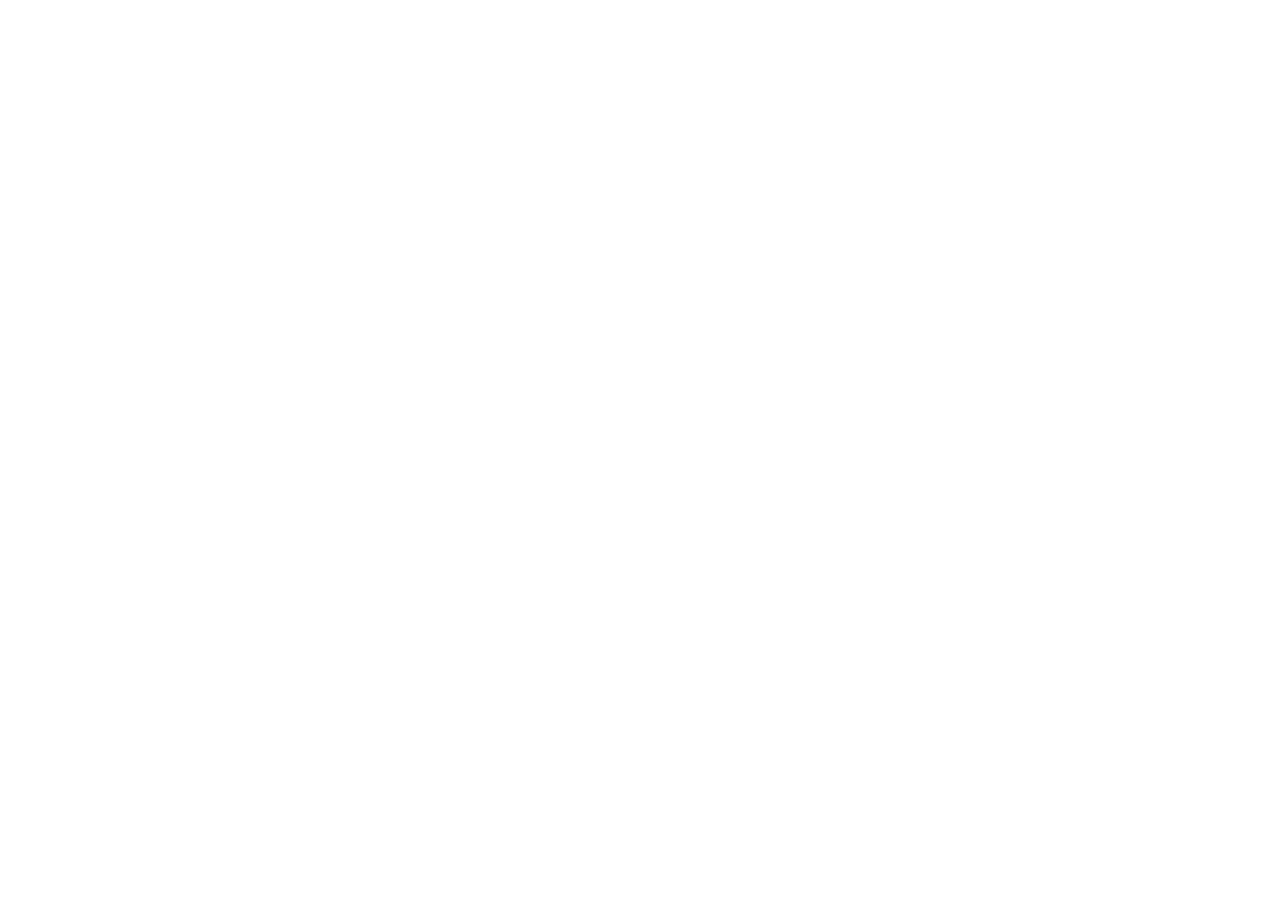
==== index.html @ 069c09ab "add basic website structure with files" ====
<!DOCTYPE html>
<html lang="en">
<head>
    <meta charset="UTF-8">
    <meta http-equiv="X-UA-Compatible" content="IE=edge">
    <meta name="viewport" content="width=device-width, initial-scale=1.0">
    <title>Outdoor Adventures</title>
</head>
<body>
    
</body>
</html>
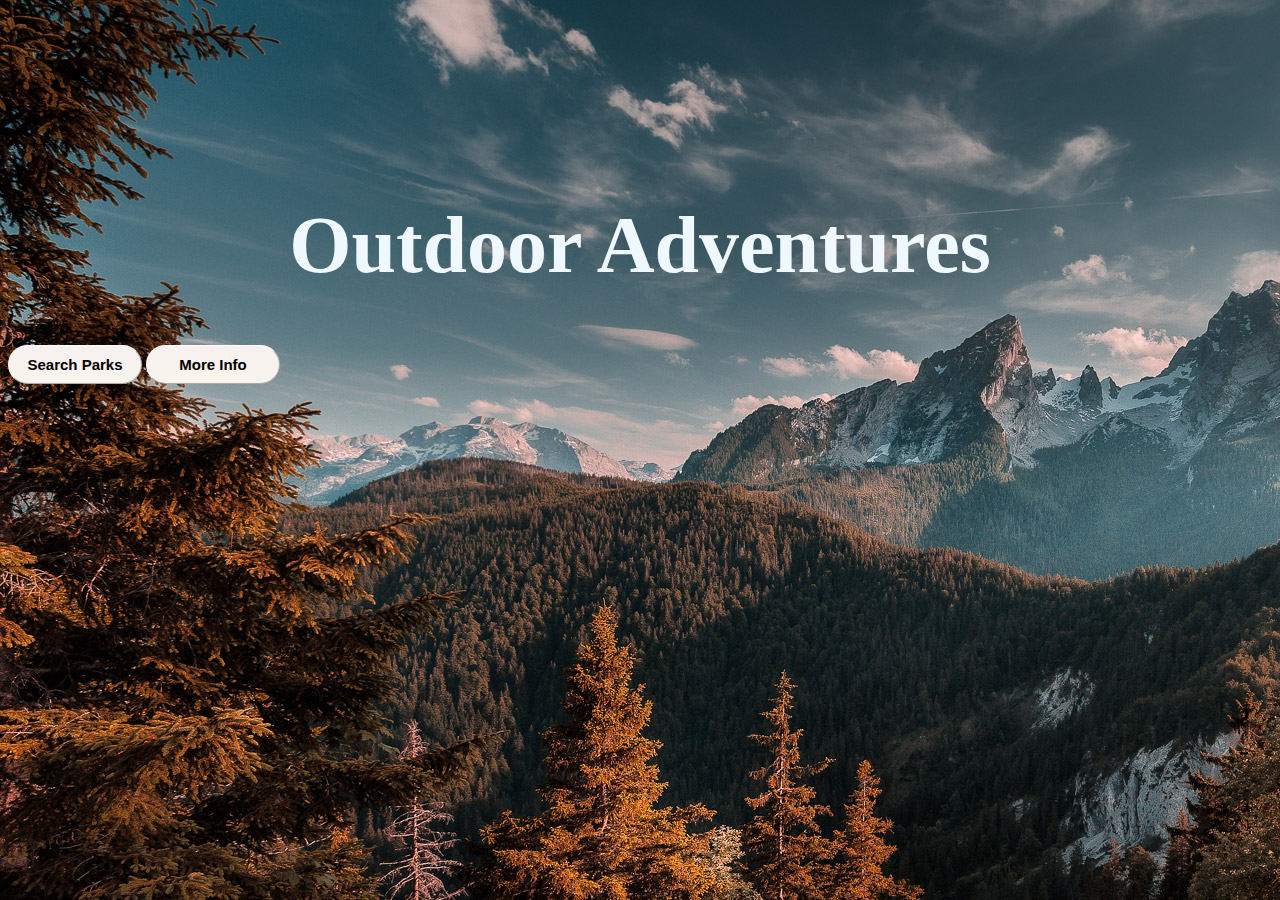
==== commit 0c403e51: "Organized files (created folder to store html files) / add backgroud image and buttons to index page" ====
--- a/index.html
+++ b/index.html
@@ -5,8 +5,13 @@
     <meta http-equiv="X-UA-Compatible" content="IE=edge">
     <meta name="viewport" content="width=device-width, initial-scale=1.0">
     <title>Outdoor Adventures</title>
+    <link rel="stylesheet" href="/style/index-styles.css">
 </head>
 <body>
-    
+    <main>
+        <h1>Outdoor Adventures</h1>
+        <button class="mainPgeBtn">Search Parks</button>
+        <button class="mainPgeBtn"">More Info</button>
+    </main>
 </body>
 </html>--- a/style/index-styles.css
+++ b/style/index-styles.css
@@ -0,0 +1,34 @@
+body {
+    background-image: url(/images/index-wallpaper.jpg);
+}
+
+h1 {
+    text-align: center;
+    font-size: 5em;
+    color: aliceblue;
+    margin-top: 2.5em;
+}
+
+
+
+
+.mainPgeBtn {
+    font-size:15px;
+    font-family:Arial;
+    width:134px;
+    height:39px;
+    border-width:1px;
+    color:rgba(0, 0, 0, 1);
+    border-color:rgba(255, 254, 254, 1);
+    font-weight:bold;
+    border-top-left-radius:42px;
+    border-top-right-radius:42px;
+    border-bottom-left-radius:42px;
+    border-bottom-right-radius:42px;
+    background:linear-gradient(rgba(246, 240, 240, 1), rgba(248, 244, 236, 1));
+  }
+  
+  .mainPgeBtn:hover {
+    background: linear-gradient(rgba(248, 244, 236, 1), rgba(246, 240, 240, 1));
+  }
+                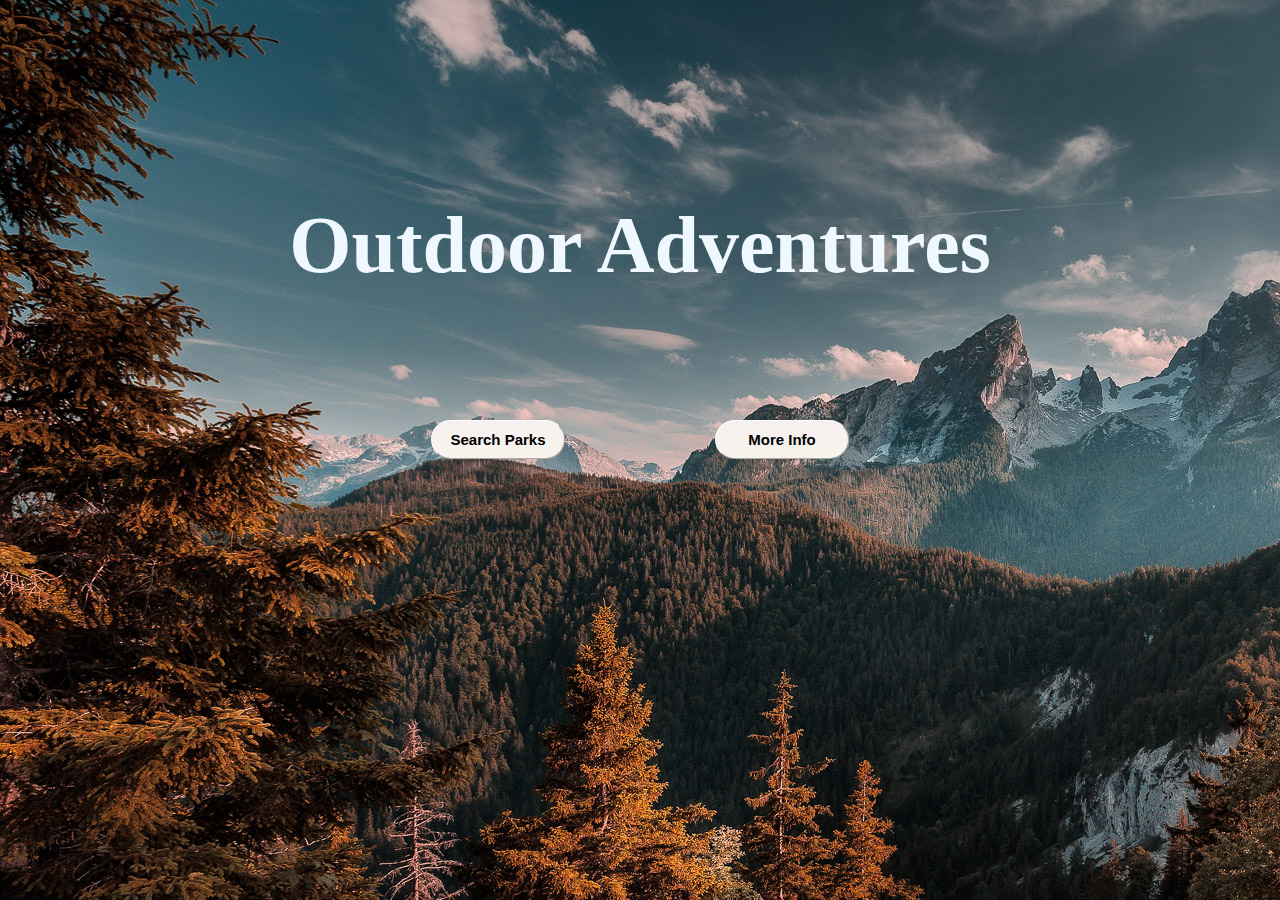
==== commit 39ea9c6f: "centered buttons on homepage, buttons are working properly" ====
--- a/index.html
+++ b/index.html
@@ -10,8 +10,12 @@
 <body>
     <main>
         <h1>Outdoor Adventures</h1>
-        <button class="mainPgeBtn">Search Parks</button>
-        <button class="mainPgeBtn"">More Info</button>
+
+        <div id="btnDiv"> <!--I have to do this to add css (centering buttons to html)-->
+            <button class="mainPgeBtn" onclick="window.location.href = 'http://127.0.0.1:5500/html-files/searchPage.html';">Search Parks</button>
+            <button class="mainPgeBtn" onclick="window.location.href = 'http://127.0.0.1:5500/html-files/infoPage.html';">More Info</button>
+        </div>
+
     </main>
 </body>
 </html>--- a/style/index-styles.css
+++ b/style/index-styles.css
@@ -8,9 +8,6 @@
     color: aliceblue;
     margin-top: 2.5em;
 }
-
-
-
 
 .mainPgeBtn {
     font-size:15px;
@@ -26,9 +23,15 @@
     border-bottom-left-radius:42px;
     border-bottom-right-radius:42px;
     background:linear-gradient(rgba(246, 240, 240, 1), rgba(248, 244, 236, 1));
+    margin: 5em;
   }
   
   .mainPgeBtn:hover {
     background: linear-gradient(rgba(248, 244, 236, 1), rgba(246, 240, 240, 1));
   }
+
+#btnDiv {
+    display: flex;
+    justify-content: center;
+}
                 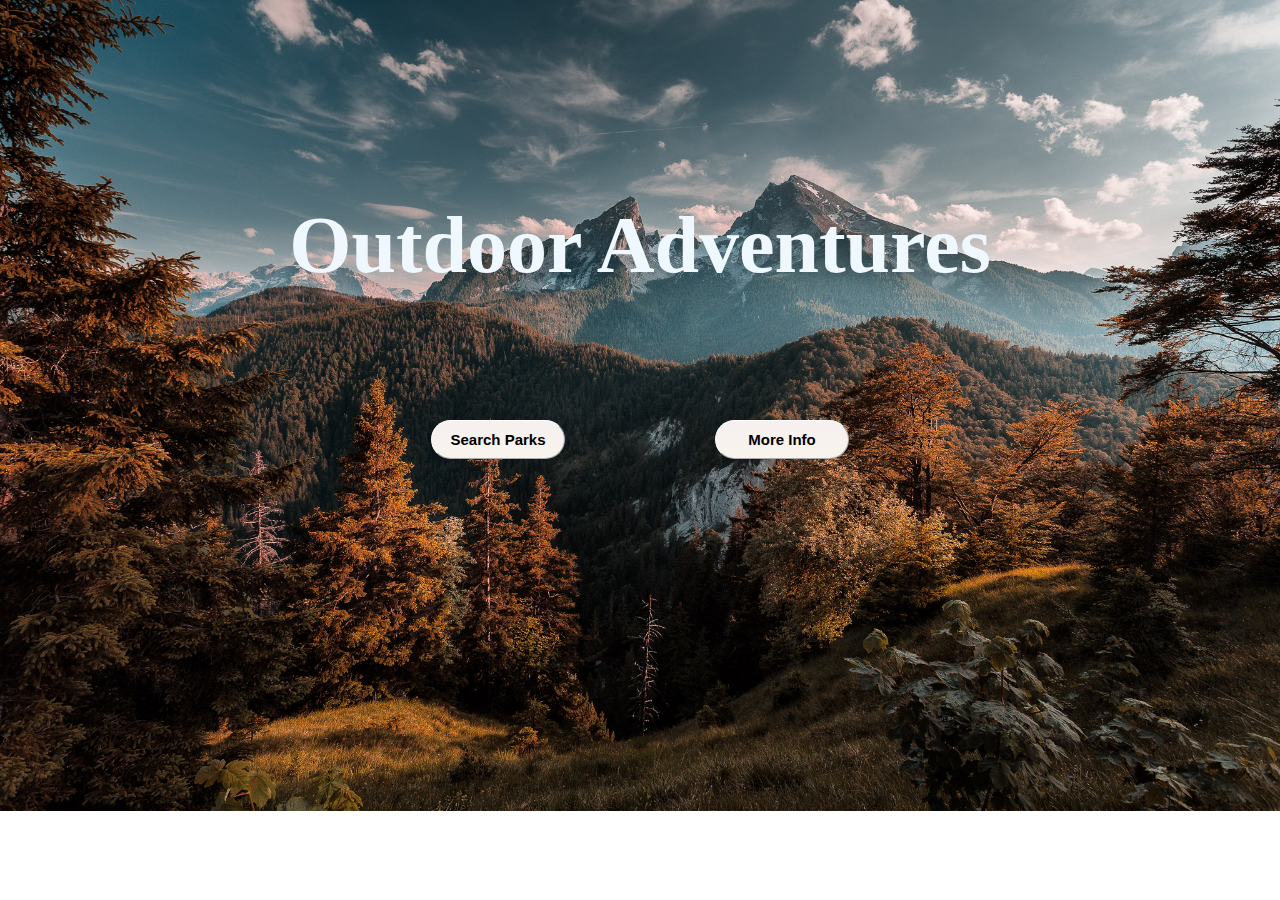
==== commit 7c9acd9b: "cleaned up search display and added a home button" ====
--- a/index.html
+++ b/index.html
@@ -6,14 +6,20 @@
     <meta name="viewport" content="width=device-width, initial-scale=1.0">
     <title>Outdoor Adventures</title>
     <link rel="stylesheet" href="/style/index-styles.css">
+    <script src="/scripts/index-script.js"></script>
 </head>
 <body>
     <main>
         <h1>Outdoor Adventures</h1>
 
         <div id="btnDiv"> <!--I have to do this to add css (centering buttons to html)-->
-            <button class="mainPgeBtn" onclick="window.location.href = 'http://127.0.0.1:5500/html-files/searchPage.html';">Search Parks</button>
-            <button class="mainPgeBtn" onclick="window.location.href = 'http://127.0.0.1:5500/html-files/infoPage.html';">More Info</button>
+            <a href="/html-files/searchPage.html">
+                <button id="parkSearchBtn" class="mainPgeBtn">Search Parks</button>
+            </a>
+            <a href="/html-files/infoPage.html">
+                <button id="moreInfoBtn" class="mainPgeBtn">More Info</button>
+            </a>
+
         </div>
 
     </main>
--- a/style/index-styles.css
+++ b/style/index-styles.css
@@ -1,5 +1,7 @@
 body {
     background-image: url(/images/index-wallpaper.jpg);
+    background-repeat: no-repeat;
+    background-size: cover;
 }
 
 h1 {
@@ -28,6 +30,7 @@
   
   .mainPgeBtn:hover {
     background: linear-gradient(rgba(248, 244, 236, 1), rgba(246, 240, 240, 1));
+
   }
 
 #btnDiv {
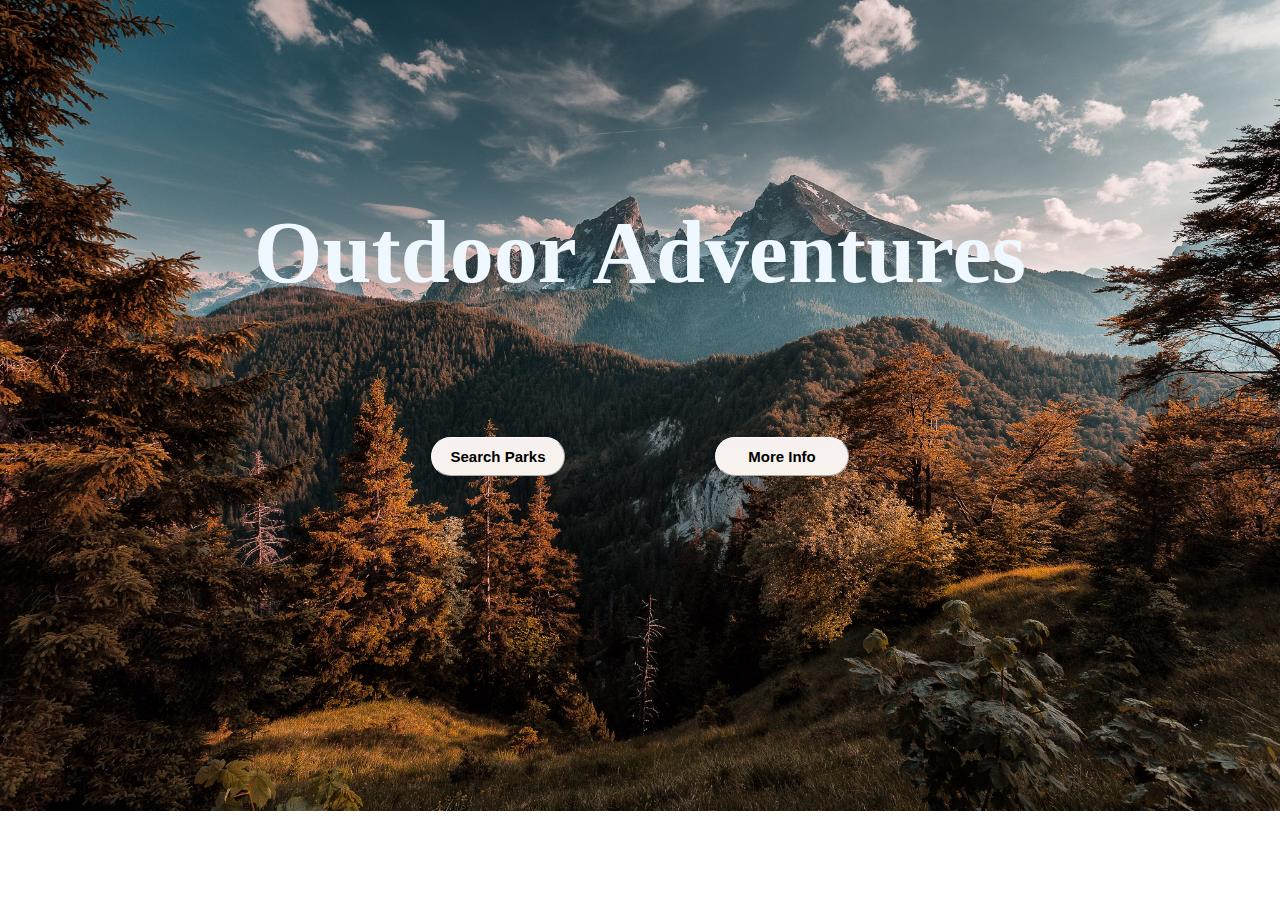
==== commit 2c220059: "cleaned up code" ====
--- a/index.html
+++ b/index.html
@@ -12,7 +12,7 @@
     <main>
         <h1>Outdoor Adventures</h1>
 
-        <div id="btnDiv"> <!--I have to do this to add css (centering buttons to html)-->
+        <nav id="btnDiv"> <!--I have to do this to add css (centering buttons to html)-->
             <a href="/html-files/searchPage.html">
                 <button id="parkSearchBtn" class="mainPgeBtn">Search Parks</button>
             </a>
@@ -20,7 +20,7 @@
                 <button id="moreInfoBtn" class="mainPgeBtn">More Info</button>
             </a>
 
-        </div>
+        </nav>
 
     </main>
 </body>
--- a/style/index-styles.css
+++ b/style/index-styles.css
@@ -6,9 +6,9 @@
 
 h1 {
     text-align: center;
-    font-size: 5em;
+    font-size: 5.5em;
     color: aliceblue;
-    margin-top: 2.5em;
+    margin-top: 2.3em;
 }
 
 .mainPgeBtn {
